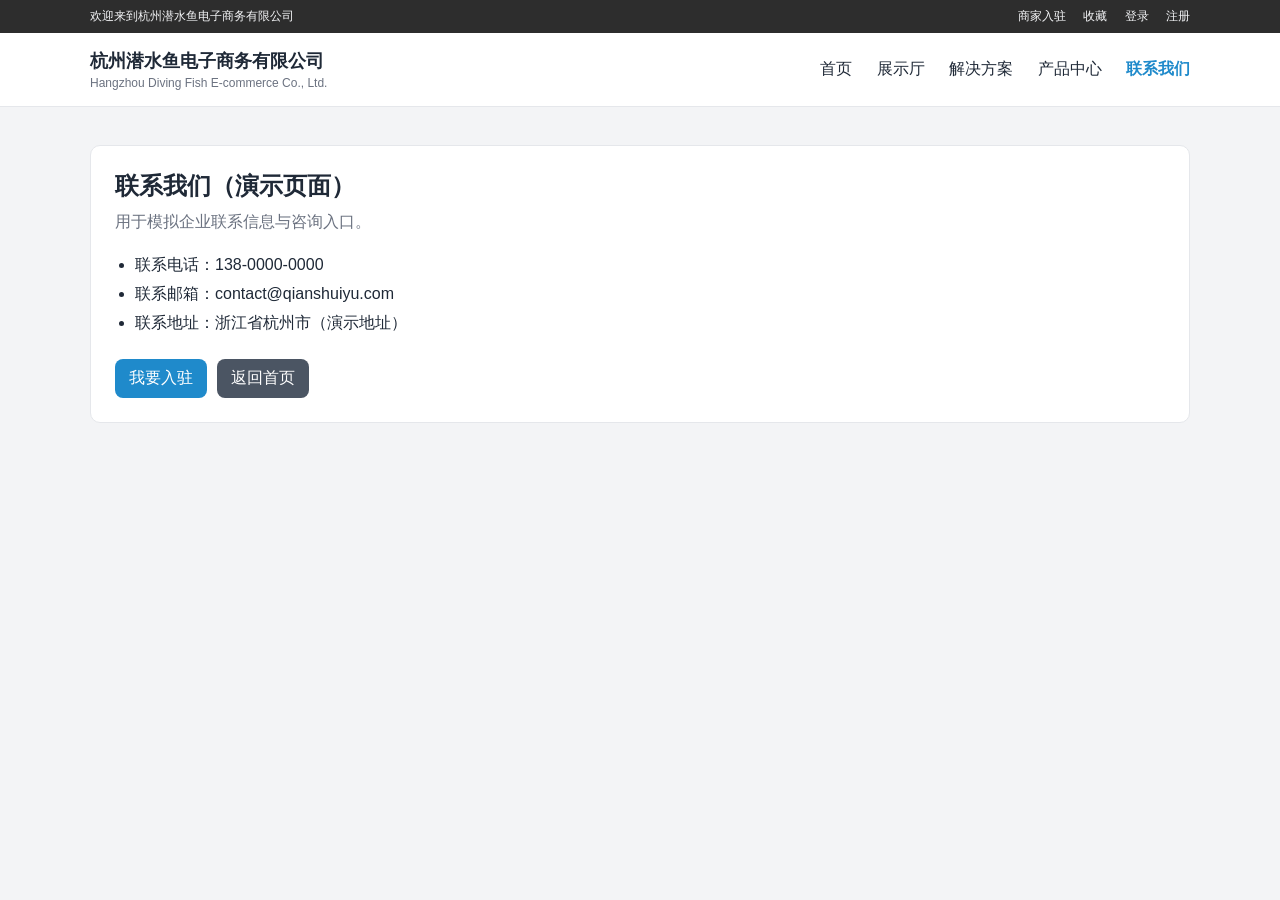
==== contact.html @ 776b32d8 "init: company preview website" ====
<!doctype html>
<html lang="zh-CN">
  <head>
    <meta charset="UTF-8" />
    <meta name="viewport" content="width=device-width, initial-scale=1.0" />
    <title>联系我们 - 杭州潜水鱼电子商务有限公司</title>
    <link rel="stylesheet" href="./fake-pages.css" />
  </head>
  <body>
    <div class="topbar">
      <div class="container topbar-inner">
        <span>欢迎来到杭州潜水鱼电子商务有限公司</span>
        <div>
          <a href="./merchant.html">商家入驻</a>
          <a href="./favorite.html">收藏</a>
          <a href="./login.html">登录</a>
          <a href="./register.html">注册</a>
        </div>
      </div>
    </div>
    <header class="header">
      <div class="container header-inner">
        <div class="brand">
          <h1>杭州潜水鱼电子商务有限公司</h1>
          <p>Hangzhou Diving Fish E-commerce Co., Ltd.</p>
        </div>
        <nav class="nav">
          <a href="./index.html">首页</a>
          <a href="./showroom.html">展示厅</a>
          <a href="./solution.html">解决方案</a>
          <a href="./products.html">产品中心</a>
          <a class="active" href="./contact.html">联系我们</a>
        </nav>
      </div>
    </header>
    <main class="main">
      <div class="container">
        <section class="card">
          <h2>联系我们（演示页面）</h2>
          <p class="hint">用于模拟企业联系信息与咨询入口。</p>
          <ul class="list">
            <li>联系电话：138-0000-0000</li>
            <li>联系邮箱：contact@qianshuiyu.com</li>
            <li>联系地址：浙江省杭州市（演示地址）</li>
          </ul>
          <div class="actions">
            <a class="btn" href="./merchant.html">我要入驻</a>
            <a class="btn btn-secondary" href="./index.html">返回首页</a>
          </div>
        </section>
      </div>
    </main>
  </body>
</html>
---- fake-pages.css ----
:root {
  --bg: #f3f4f6;
  --text: #1f2937;
  --muted: #6b7280;
  --line: #e5e7eb;
  --brand: #1f8acb;
}

* {
  box-sizing: border-box;
}

body {
  margin: 0;
  font-family: -apple-system, BlinkMacSystemFont, "Segoe UI", "PingFang SC",
    "Microsoft YaHei", sans-serif;
  color: var(--text);
  background: var(--bg);
}

.container {
  width: min(1100px, 92%);
  margin: 0 auto;
}

.topbar {
  background: #2d2d2d;
  color: #f3f4f6;
  font-size: 12px;
}

.topbar-inner {
  display: flex;
  justify-content: space-between;
  padding: 8px 0;
}

.topbar a {
  color: #f3f4f6;
  text-decoration: none;
  margin-left: 14px;
}

.header {
  background: #fff;
  border-bottom: 1px solid var(--line);
}

.header-inner {
  display: flex;
  justify-content: space-between;
  align-items: center;
  gap: 20px;
  padding: 16px 0;
}

.brand h1 {
  margin: 0;
  font-size: 18px;
}

.brand p {
  margin: 3px 0 0;
  color: var(--muted);
  font-size: 12px;
}

.nav a {
  text-decoration: none;
  color: var(--text);
  margin-left: 20px;
}

.nav a.active {
  color: var(--brand);
  font-weight: 700;
}

.main {
  padding: 38px 0 60px;
}

.card {
  background: #fff;
  border: 1px solid var(--line);
  border-radius: 10px;
  padding: 24px;
}

.card h2 {
  margin: 0 0 10px;
}

.hint {
  margin: 0 0 18px;
  color: var(--muted);
}

.list {
  margin: 0;
  padding-left: 20px;
  line-height: 1.8;
}

.actions {
  margin-top: 22px;
  display: flex;
  gap: 10px;
  flex-wrap: wrap;
}

.btn {
  display: inline-block;
  background: var(--brand);
  color: #fff;
  text-decoration: none;
  border-radius: 8px;
  padding: 9px 14px;
}

.btn-secondary {
  background: #4b5563;
}
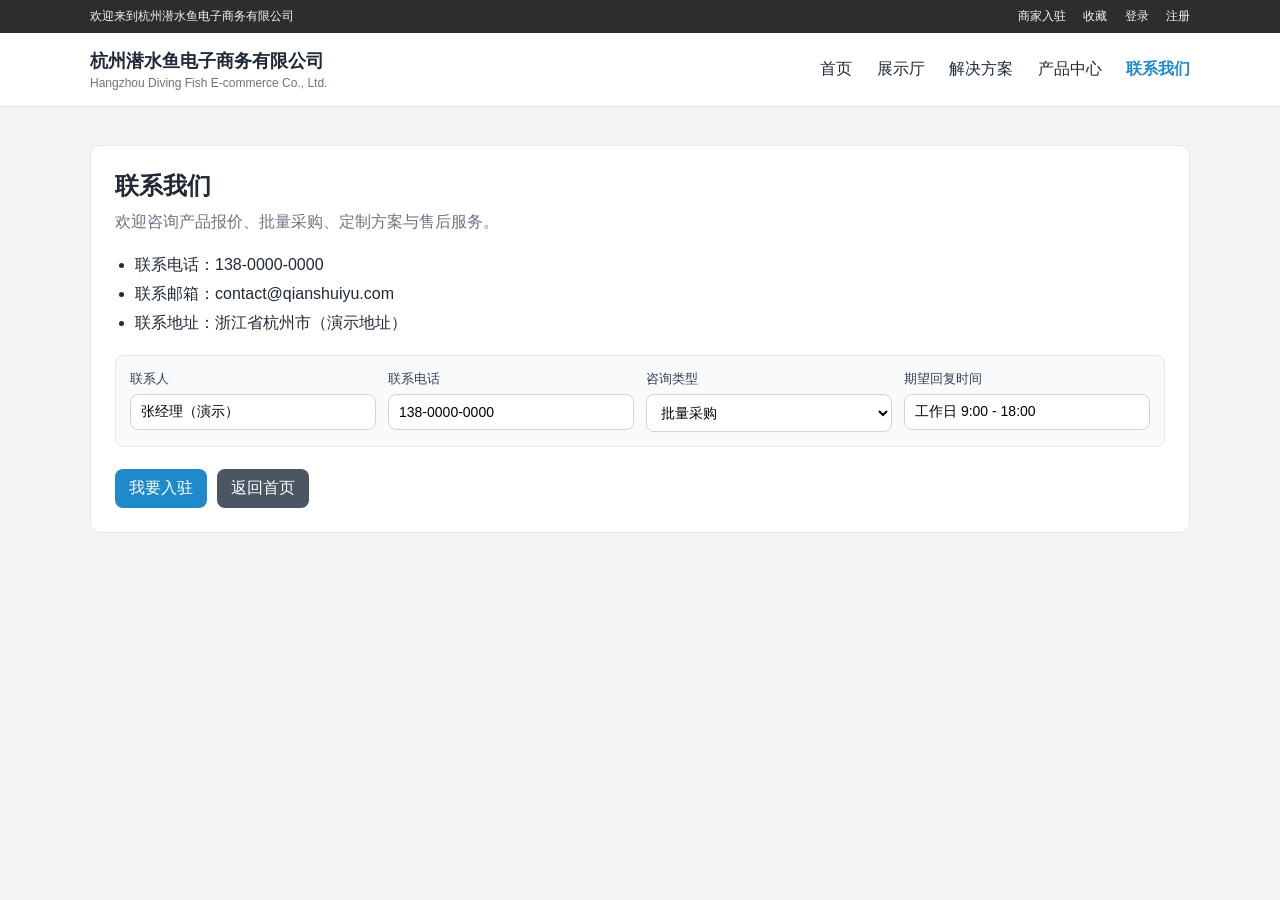
==== commit 7b89fb6b: "update: refine demo pages and product images" ====
--- a/contact.html
+++ b/contact.html
@@ -36,13 +36,37 @@
     <main class="main">
       <div class="container">
         <section class="card">
-          <h2>联系我们（演示页面）</h2>
-          <p class="hint">用于模拟企业联系信息与咨询入口。</p>
+          <h2>联系我们</h2>
+          <p class="hint">欢迎咨询产品报价、批量采购、定制方案与售后服务。</p>
           <ul class="list">
             <li>联系电话：138-0000-0000</li>
             <li>联系邮箱：contact@qianshuiyu.com</li>
             <li>联系地址：浙江省杭州市（演示地址）</li>
           </ul>
+          <div class="panel">
+            <div class="form-grid">
+              <div class="field">
+                <label>联系人</label>
+                <input type="text" value="张经理（演示）" />
+              </div>
+              <div class="field">
+                <label>联系电话</label>
+                <input type="text" value="138-0000-0000" />
+              </div>
+              <div class="field">
+                <label>咨询类型</label>
+                <select>
+                  <option>批量采购</option>
+                  <option>方案咨询</option>
+                  <option>售后服务</option>
+                </select>
+              </div>
+              <div class="field">
+                <label>期望回复时间</label>
+                <input type="text" value="工作日 9:00 - 18:00" />
+              </div>
+            </div>
+          </div>
           <div class="actions">
             <a class="btn" href="./merchant.html">我要入驻</a>
             <a class="btn btn-secondary" href="./index.html">返回首页</a>
--- a/fake-pages.css
+++ b/fake-pages.css
@@ -121,3 +121,136 @@
 .btn-secondary {
   background: #4b5563;
 }
+
+.panel {
+  margin-top: 18px;
+  border: 1px solid var(--line);
+  border-radius: 8px;
+  padding: 14px;
+  background: #f8fafc;
+}
+
+.grid {
+  display: grid;
+  grid-template-columns: repeat(auto-fit, minmax(220px, 1fr));
+  gap: 14px;
+}
+
+.goods {
+  border: 1px solid var(--line);
+  border-radius: 8px;
+  padding: 10px;
+  background: #fff;
+}
+
+.goods img {
+  width: 100%;
+  aspect-ratio: 16 / 10;
+  object-fit: cover;
+  border-radius: 6px;
+}
+
+.goods h4 {
+  margin: 10px 0 4px;
+  font-size: 15px;
+}
+
+.goods p {
+  margin: 0;
+  color: var(--muted);
+  font-size: 13px;
+}
+
+.price-row {
+  margin-top: 10px;
+  display: flex;
+  justify-content: space-between;
+  align-items: center;
+}
+
+.price-row strong {
+  color: #dc2626;
+  font-size: 20px;
+}
+
+.pill {
+  display: inline-block;
+  font-size: 12px;
+  border-radius: 999px;
+  padding: 2px 10px;
+  color: #1d4ed8;
+  background: #dbeafe;
+}
+
+.form-grid {
+  display: grid;
+  grid-template-columns: repeat(auto-fit, minmax(220px, 1fr));
+  gap: 12px;
+}
+
+.field label {
+  display: block;
+  margin-bottom: 6px;
+  font-size: 13px;
+  color: #334155;
+}
+
+.field input,
+.field textarea,
+.field select {
+  width: 100%;
+  border: 1px solid #d1d5db;
+  border-radius: 8px;
+  padding: 9px 10px;
+  font-size: 14px;
+  background: #fff;
+}
+
+.table-wrap {
+  overflow-x: auto;
+  border: 1px solid var(--line);
+  border-radius: 8px;
+}
+
+.product-table {
+  width: 100%;
+  border-collapse: collapse;
+  min-width: 760px;
+  background: #fff;
+}
+
+.product-table th,
+.product-table td {
+  padding: 12px;
+  border-bottom: 1px solid var(--line);
+  text-align: left;
+  font-size: 14px;
+}
+
+.product-table th {
+  background: #f8fafc;
+  color: #334155;
+}
+
+.status {
+  display: inline-block;
+  padding: 2px 10px;
+  border-radius: 999px;
+  font-size: 12px;
+  font-weight: 600;
+}
+
+.status.ok {
+  color: #047857;
+  background: #dcfce7;
+}
+
+.status.hot {
+  color: #b45309;
+  background: #fef3c7;
+}
+
+.status.plan {
+  color: #1d4ed8;
+  background: #dbeafe;
+}
